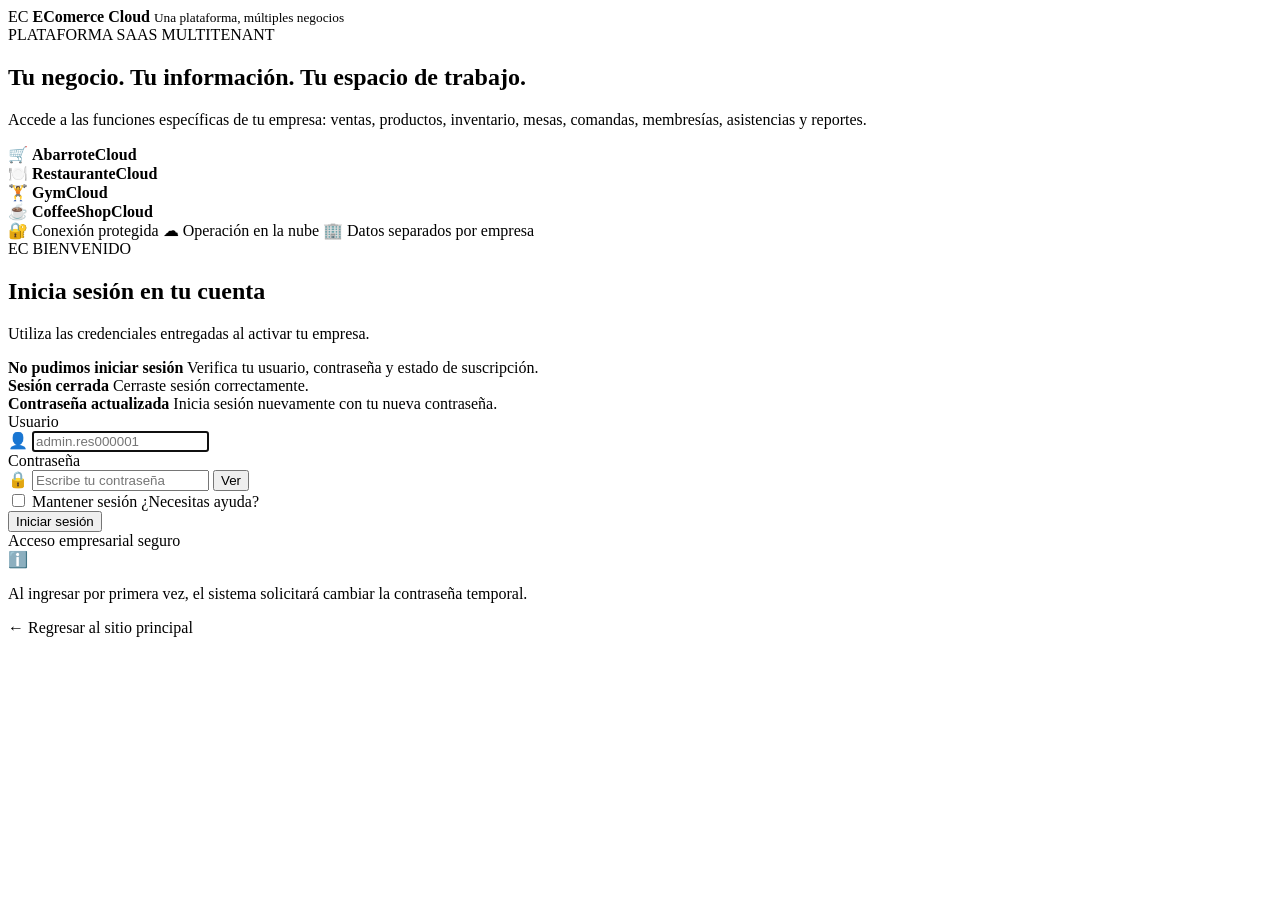
==== src/main/resources/templates/security/login.html @ b144254f "feat: agregar login premium y autenticacion por tenant" ====
<!DOCTYPE html>
<html lang="es"
      xmlns:th="http://www.thymeleaf.org">

<head>
    <meta charset="UTF-8">

    <meta name="viewport"
          content="width=device-width, initial-scale=1.0">

    <title>
        Iniciar sesión | EComerce Cloud
    </title>

    <link rel="stylesheet"
          th:href="@{/css/auth-premium.css}">
</head>

<body>

<main class="auth-layout">

    <section class="auth-showcase">

        <a class="auth-brand"
           th:href="@{/}">

            <span class="auth-brand-logo">EC</span>

            <span>
                <strong>EComerce Cloud</strong>
                <small>
                    Una plataforma, múltiples negocios
                </small>
            </span>

        </a>

        <div class="showcase-copy">

            <span class="showcase-tag">
                PLATAFORMA SAAS MULTITENANT
            </span>

            <h1>
                Tu negocio.
                <span>Tu información.</span>
                Tu espacio de trabajo.
            </h1>

            <p>
                Accede a las funciones específicas de tu empresa:
                ventas, productos, inventario, mesas, comandas,
                membresías, asistencias y reportes.
            </p>

            <div class="showcase-products">

                <article>
                    <span>🛒</span>
                    <strong>AbarroteCloud</strong>
                </article>

                <article>
                    <span>🍽️</span>
                    <strong>RestauranteCloud</strong>
                </article>

                <article>
                    <span>🏋️</span>
                    <strong>GymCloud</strong>
                </article>

                <article>
                    <span>☕</span>
                    <strong>CoffeeShopCloud</strong>
                </article>

            </div>

        </div>

        <footer class="showcase-footer">
            <span>🔐 Conexión protegida</span>
            <span>☁ Operación en la nube</span>
            <span>🏢 Datos separados por empresa</span>
        </footer>

    </section>

    <section class="auth-panel">

        <div class="auth-card">

            <header class="auth-card-header">

                <span class="mobile-logo">EC</span>

                <span class="auth-eyebrow">
                    BIENVENIDO
                </span>

                <h2>Inicia sesión en tu cuenta</h2>

                <p>
                    Utiliza las credenciales entregadas
                    al activar tu empresa.
                </p>

            </header>

            <div th:if="${param.error}"
                 class="auth-alert auth-alert-error">

                <strong>No pudimos iniciar sesión</strong>

                <span>
                    Verifica tu usuario, contraseña
                    y estado de suscripción.
                </span>

            </div>

            <div th:if="${param.logout}"
                 class="auth-alert auth-alert-success">

                <strong>Sesión cerrada</strong>

                <span>
                    Cerraste sesión correctamente.
                </span>

            </div>

            <div th:if="${param.passwordChanged}"
                 class="auth-alert auth-alert-success">

                <strong>Contraseña actualizada</strong>

                <span>
                    Inicia sesión nuevamente con
                    tu nueva contraseña.
                </span>

            </div>

            <form method="post"
                  th:action="@{/login}"
                  class="auth-form">

                <label for="username">
                    Usuario
                </label>

                <div class="input-wrapper">

                    <span>👤</span>

                    <input id="username"
                           name="username"
                           type="text"
                           autocomplete="username"
                           placeholder="admin.res000001"
                           autofocus
                           required>

                </div>

                <label for="password">
                    Contraseña
                </label>

                <div class="input-wrapper">

                    <span>🔒</span>

                    <input id="password"
                           name="password"
                           type="password"
                           autocomplete="current-password"
                           placeholder="Escribe tu contraseña"
                           required>

                    <button type="button"
                            class="password-toggle"
                            aria-label="Mostrar contraseña"
                            onclick="togglePassword()">
                        Ver
                    </button>

                </div>

                <div class="form-options">

                    <label class="remember-label">

                        <input type="checkbox"
                               name="remember-me">

                        <span>Mantener sesión</span>

                    </label>

                    <span class="support-link">
                        ¿Necesitas ayuda?
                    </span>

                </div>

                <button type="submit"
                        class="login-button">
                    Iniciar sesión
                </button>

            </form>

            <div class="auth-divider">
                <span>Acceso empresarial seguro</span>
            </div>

            <div class="activation-note">

                <span>ℹ️</span>

                <p>
                    Al ingresar por primera vez, el sistema
                    solicitará cambiar la contraseña temporal.
                </p>

            </div>

            <a class="back-home"
               th:href="@{/}">
                ← Regresar al sitio principal
            </a>

        </div>

    </section>

</main>

<script>
    function togglePassword() {
        const input =
            document.getElementById("password");

        const button =
            document.querySelector(
                ".password-toggle"
            );

        const showing =
            input.type === "text";

        input.type =
            showing ? "password" : "text";

        button.textContent =
            showing ? "Ver" : "Ocultar";
    }
</script>

</body>
</html>
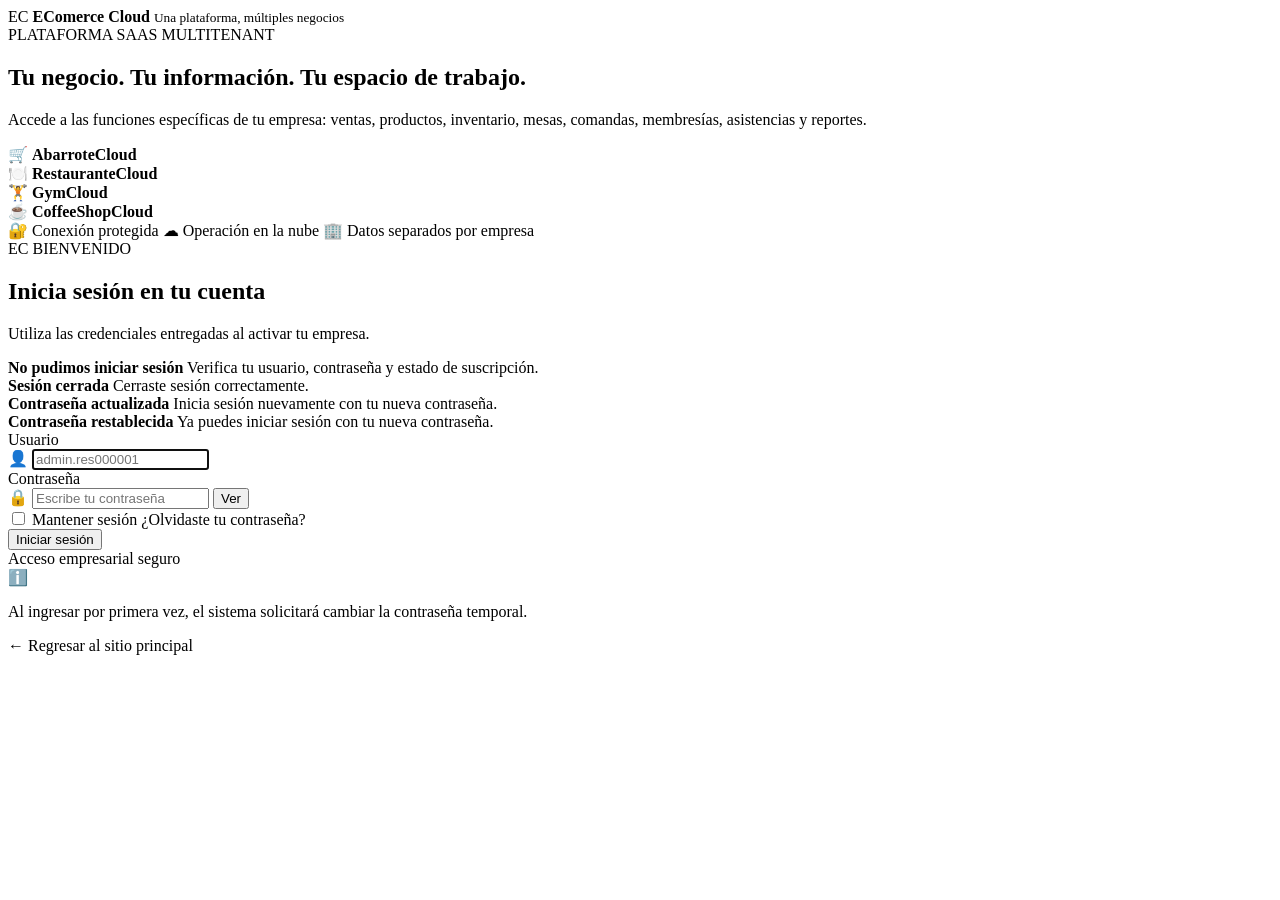
==== commit 9708d687: "feat: agregar recuperacion segura de password por correo" ====
--- a/src/main/resources/templates/security/login.html
+++ b/src/main/resources/templates/security/login.html
@@ -139,6 +139,19 @@
 
                 <span>
                     Inicia sesión nuevamente con
+                    tu nueva contraseña.
+                </span>
+
+            </div>
+
+
+            <div th:if="${param.resetSuccess}"
+                 class="auth-alert auth-alert-success">
+
+                <strong>Contraseña restablecida</strong>
+
+                <span>
+                    Ya puedes iniciar sesión con
                     tu nueva contraseña.
                 </span>
 
@@ -201,9 +214,10 @@
 
                     </label>
 
-                    <span class="support-link">
-                        ¿Necesitas ayuda?
-                    </span>
+                    <a class="support-link"
+                       th:href="@{/olvide-password}">
+                        ¿Olvidaste tu contraseña?
+                    </a>
 
                 </div>
 
